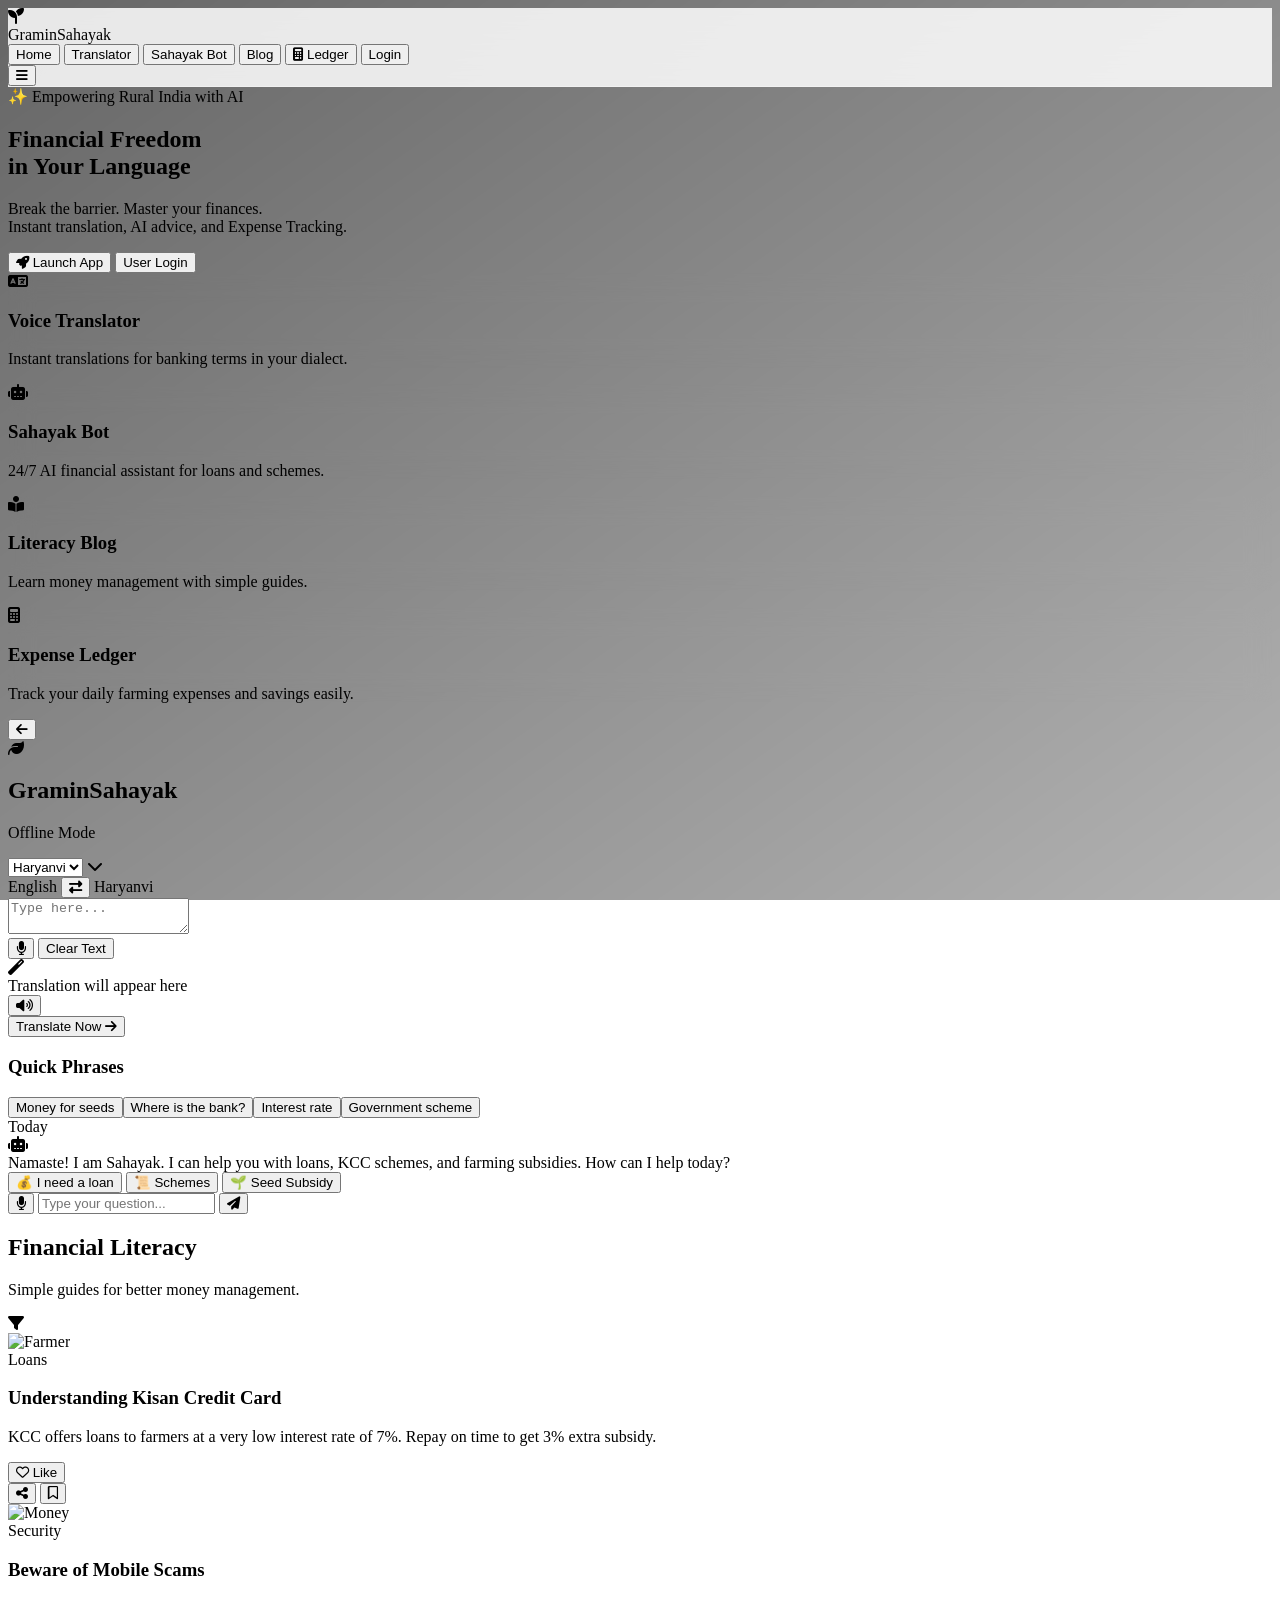
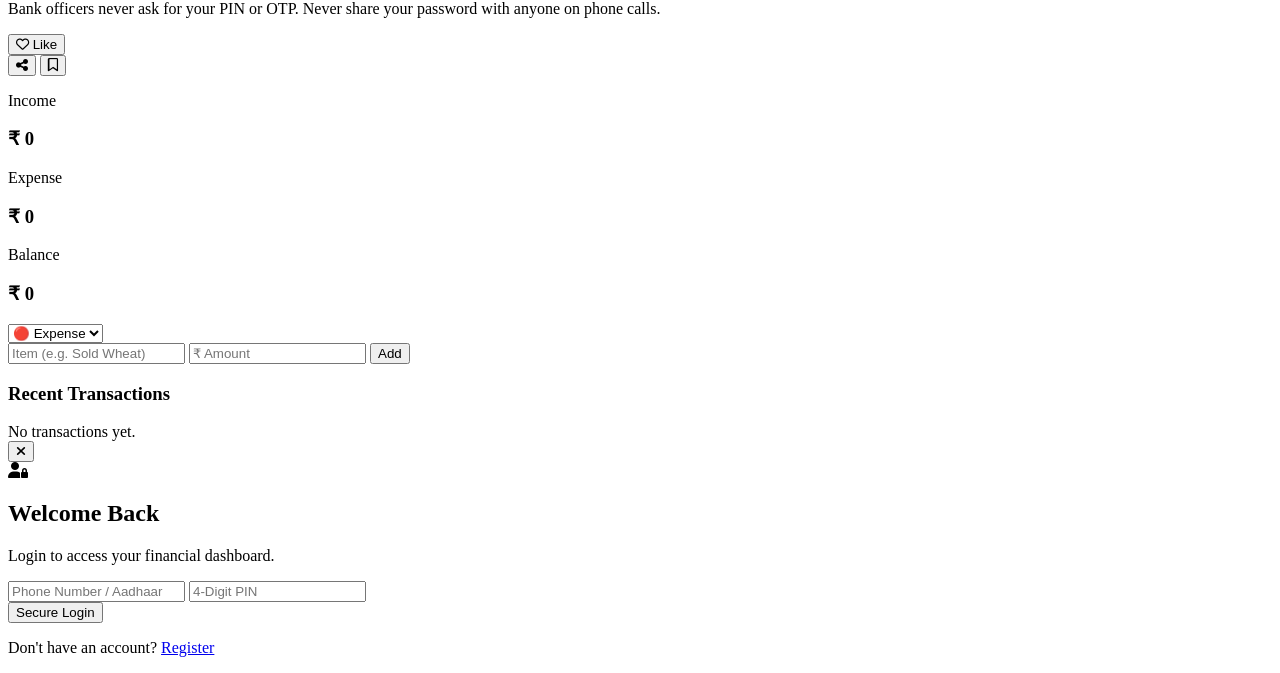
==== MERN_Implimentation/arthasarthi/public/index.html @ bd1e98ee "Started MERN Implementation" ====
<!DOCTYPE html>
<html lang="en">
<head>
    <meta charset="UTF-8">
    <meta name="viewport" content="width=device-width, initial-scale=1.0">
    <title>GraminSahayak - Financial Literacy for Rural India</title>
    <!-- Google Fonts -->
    <link rel="preconnect" href="https://fonts.googleapis.com">
    <link rel="preconnect" href="https://fonts.gstatic.com" crossorigin>
    <link href="https://fonts.googleapis.com/css2?family=Outfit:wght@300;400;600;700&display=swap" rel="stylesheet">
    <!-- FontAwesome for Icons -->
    <link href="https://cdnjs.cloudflare.com/ajax/libs/font-awesome/6.4.0/css/all.min.css" rel="stylesheet">
    <!-- Tailwind CSS -->
    <script src="https://cdn.tailwindcss.com"></script>
    <script>
        tailwind.config = {
            theme: {
                extend: {
                    fontFamily: {
                        sans: ['Outfit', 'sans-serif'],
                    },
                    colors: {
                        primary: '#ea580c', // Orange-600
                        secondary: '#16a34a', // Green-600
                    }
                }
            }
        }
    </script>
    <link rel="stylesheet" href="style.css">
    <style>
        --- CUSTOM STYLES ---
        :root {
            --glass-bg: rgba(255, 255, 255, 0.7);
            --glass-border: rgba(255, 255, 255, 0.5);
            --glass-shadow: 0 8px 32px 0 rgba(31, 38, 135, 0.15);
        }

        body {
            overflow-x: hidden;
        }

        /* Rich Background */
        .bg-container {
            position: fixed;
            top: 0;
            left: 0;
            width: 100%;
            height: 100%;
            background: 
                linear-gradient(to bottom right, rgba(0, 0, 0, 0.6), rgba(0, 0, 0, 0.3)),
                url('https://images.unsplash.com/photo-1623153549247-494b299a9a38?q=80&w=2070&auto=format&fit=crop'); 
            background-size: cover;
            background-position: center;
            background-attachment: fixed;
            z-index: -1;
        }

        /* Glassmorphism Utilities */
        .glass-panel {
            background: var(--glass-bg);
            backdrop-filter: blur(12px);
            -webkit-backdrop-filter: blur(12px);
            border: 1px solid var(--glass-border);
            box-shadow: var(--glass-shadow);
        }

        .glass-nav {
            background: rgba(255, 255, 255, 0.85);
            backdrop-filter: blur(20px);
            border-bottom: 1px solid rgba(255, 255, 255, 0.3);
        }

        /* Animations */
        @keyframes float {
            0% { transform: translateY(0px); }
            50% { transform: translateY(-10px); }
            100% { transform: translateY(0px); }
        }
        .animate-float {
            animation: float 4s ease-in-out infinite;
        }

        @keyframes fadeInScale {
            from { opacity: 0; transform: scale(0.95); }
            to { opacity: 1; transform: scale(1); }
        }
        .animate-enter {
            animation: fadeInScale 0.4s cubic-bezier(0.16, 1, 0.3, 1);
        }

        /* Custom Scrollbar */
        ::-webkit-scrollbar {
            width: 6px;
            height: 6px;
        }
        ::-webkit-scrollbar-track {
            background: transparent; 
        }
        ::-webkit-scrollbar-thumb {
            background: #cbd5e1; 
            border-radius: 10px;
        }
        ::-webkit-scrollbar-thumb:hover {
            background: #94a3b8; 
        }
        .no-scrollbar::-webkit-scrollbar { display: none; }
        .no-scrollbar { -ms-overflow-style: none; scrollbar-width: none; }

        /* Mic Pulse */
        .mic-active {
            animation: pulse-red 1.5s infinite;
            background-color: #fee2e2 !important;
            color: #ef4444 !important;
            border-color: #fca5a5 !important;
        }
        @keyframes pulse-red {
            0% { box-shadow: 0 0 0 0 rgba(239, 68, 68, 0.7); }
            70% { box-shadow: 0 0 0 10px rgba(239, 68, 68, 0); }
            100% { box-shadow: 0 0 0 0 rgba(239, 68, 68, 0); }
        }
    </style>
</head>
<body class="text-slate-800 antialiased selection:bg-orange-200 selection:text-orange-900">

    <!-- Background Image -->
    <div class="bg-container"></div>

    <!-- Navigation -->
    <nav class="glass-nav fixed w-full z-50 transition-all duration-300">
        <div class="max-w-7xl mx-auto px-4 sm:px-6 lg:px-8">
            <div class="flex justify-between items-center h-20">
                <div class="flex-shrink-0 flex items-center gap-3 cursor-pointer group" onclick="showLanding()">
                    <div class="bg-orange-100 p-2 rounded-lg group-hover:bg-orange-200 transition">
                        <i class="fas fa-seedling text-2xl text-primary"></i>
                    </div>
                    <span class="font-bold text-2xl tracking-tight text-slate-800">Gramin<span class="text-primary">Sahayak</span></span>
                </div>
                
                <div class="hidden md:flex items-center space-x-6">
                    <button onclick="showLanding()" class="text-slate-600 hover:text-primary font-medium transition">Home</button>
                    <button onclick="launchApp('translator')" class="text-slate-600 hover:text-primary font-medium transition">Translator</button>
                    <button onclick="launchApp('chatbot')" class="text-slate-600 hover:text-primary font-medium transition">Sahayak Bot</button>
                    <button onclick="launchApp('blog')" class="text-slate-600 hover:text-primary font-medium transition">Blog</button>
                    <button onclick="launchApp('ledger')" class="text-slate-600 hover:text-primary font-medium transition flex items-center gap-1"><i class="fas fa-calculator text-xs"></i> Ledger</button>
                    <button onclick="toggleModal('loginModal')" class="bg-gradient-to-r from-orange-500 to-red-500 text-white px-6 py-2.5 rounded-full font-semibold shadow-lg hover:shadow-orange-500/30 hover:-translate-y-0.5 transition-all duration-300">
                        Login
                    </button>
                </div>

                <!-- Mobile Menu Button -->
                <div class="md:hidden">
                    <button class="text-slate-600 hover:text-primary text-2xl"><i class="fas fa-bars"></i></button>
                </div>
            </div>
        </div>
    </nav>

    <!-- === LANDING PAGE SECTION === -->
    <section id="landing-page" class="min-h-screen flex flex-col justify-center items-center text-center pt-24 px-4 pb-12">
        <div class="max-w-6xl mx-auto animate-enter">
            <div class="inline-block bg-white/20 backdrop-blur-md border border-white/30 rounded-full px-4 py-1.5 text-white text-sm font-medium mb-6">
                ✨ Empowering Rural India with AI
            </div>
            <h1 class="text-5xl md:text-7xl font-bold text-white mb-6 leading-tight drop-shadow-lg">
                Financial Freedom <br> in <span class="text-transparent bg-clip-text bg-gradient-to-r from-orange-300 to-yellow-300">Your Language</span>
            </h1>
            <p class="text-lg md:text-2xl text-slate-100 mb-10 max-w-2xl mx-auto font-light leading-relaxed drop-shadow-md">
                Break the barrier. Master your finances. <br>
                Instant translation, AI advice, and Expense Tracking.
            </p>
            
            <div class="flex flex-wrap justify-center gap-5 mb-20">
                <button onclick="launchApp('translator')" class="bg-white text-primary px-8 py-4 rounded-xl font-bold text-lg shadow-xl hover:shadow-2xl hover:bg-slate-50 transform hover:-translate-y-1 transition-all duration-300 flex items-center gap-3">
                    <i class="fas fa-rocket"></i> Launch App
                </button>
                <button onclick="toggleModal('loginModal')" class="bg-white/10 backdrop-blur-md border border-white/40 text-white px-8 py-4 rounded-xl font-bold text-lg shadow-lg hover:bg-white/20 transform hover:-translate-y-1 transition-all duration-300">
                    User Login
                </button>
            </div>

            <!-- Feature Cards -->
            <div class="grid md:grid-cols-2 lg:grid-cols-4 gap-6 text-left">
                <!-- Card 1 -->
                <div class="glass-panel p-6 rounded-3xl hover:bg-white/90 transition duration-300 cursor-pointer group" onclick="launchApp('translator')">
                    <div class="w-12 h-12 bg-green-100 rounded-2xl flex items-center justify-center mb-4 group-hover:scale-110 transition duration-300">
                        <i class="fas fa-language text-xl text-green-600"></i>
                    </div>
                    <h3 class="text-lg font-bold text-slate-800 mb-2">Voice Translator</h3>
                    <p class="text-slate-600 text-sm">Instant translations for banking terms in your dialect.</p>
                </div>

                <!-- Card 2 -->
                <div class="glass-panel p-6 rounded-3xl hover:bg-white/90 transition duration-300 cursor-pointer group" onclick="launchApp('chatbot')">
                    <div class="w-12 h-12 bg-blue-100 rounded-2xl flex items-center justify-center mb-4 group-hover:scale-110 transition duration-300">
                        <i class="fas fa-robot text-xl text-blue-600"></i>
                    </div>
                    <h3 class="text-lg font-bold text-slate-800 mb-2">Sahayak Bot</h3>
                    <p class="text-slate-600 text-sm">24/7 AI financial assistant for loans and schemes.</p>
                </div>

                <!-- Card 3 -->
                <div class="glass-panel p-6 rounded-3xl hover:bg-white/90 transition duration-300 cursor-pointer group" onclick="launchApp('blog')">
                    <div class="w-12 h-12 bg-purple-100 rounded-2xl flex items-center justify-center mb-4 group-hover:scale-110 transition duration-300">
                        <i class="fas fa-book-reader text-xl text-purple-600"></i>
                    </div>
                    <h3 class="text-lg font-bold text-slate-800 mb-2">Literacy Blog</h3>
                    <p class="text-slate-600 text-sm">Learn money management with simple guides.</p>
                </div>

                <!-- Card 4 (Ledger) -->
                <div class="glass-panel p-6 rounded-3xl hover:bg-white/90 transition duration-300 cursor-pointer group" onclick="launchApp('ledger')">
                    <div class="w-12 h-12 bg-orange-100 rounded-2xl flex items-center justify-center mb-4 group-hover:scale-110 transition duration-300">
                        <i class="fas fa-calculator text-xl text-orange-600"></i>
                    </div>
                    <h3 class="text-lg font-bold text-slate-800 mb-2">Expense Ledger</h3>
                    <p class="text-slate-600 text-sm">Track your daily farming expenses and savings easily.</p>
                </div>
            </div>
        </div>
    </section>

    <!-- === APP INTERFACE SECTION (Hidden by default) === -->
    <section id="app-interface" class="hidden min-h-screen pt-28 pb-10 px-4 md:px-6">
        <div class="max-w-5xl mx-auto bg-white/95 backdrop-blur-xl rounded-[2.5rem] shadow-2xl overflow-hidden min-h-[650px] flex flex-col border border-white/50 animate-enter ring-1 ring-black/5">
            
            <!-- App Header -->
            <div id="app-header" class="bg-gradient-to-r from-orange-600 to-red-600 p-5 md:p-6 text-white flex flex-col md:flex-row justify-between items-center gap-4 transition-colors duration-500">
                
                <div class="flex items-center gap-4 w-full md:w-auto">
                    <!-- Back Button -->
                    <button onclick="showLanding()" class="bg-white/20 hover:bg-white/30 p-2.5 rounded-xl transition backdrop-blur-sm group" title="Back to Home">
                        <i class="fas fa-arrow-left group-hover:-translate-x-1 transition-transform"></i>
                    </button>

                    <div class="flex items-center gap-4">
                        <div class="bg-white/20 p-2.5 rounded-xl backdrop-blur-sm shadow-inner"><i class="fas fa-leaf text-xl text-yellow-300"></i></div>
                        <div>
                            <h2 class="text-2xl font-bold tracking-tight">GraminSahayak</h2>
                            <div class="flex items-center gap-2">
                                <span class="w-2 h-2 bg-green-400 rounded-full animate-pulse"></span>
                                <p class="text-xs font-medium text-orange-100" id="ai-status">Checking Connection...</p>
                            </div>
                        </div>
                    </div>
                </div>
                
                <div class="flex gap-3 items-center bg-black/10 p-1.5 rounded-2xl backdrop-blur-sm">
                    <!-- Language Selector -->
                    <div class="relative">
                        <select id="language-select" onchange="changeLanguage()" class="appearance-none bg-transparent hover:bg-white/10 text-white rounded-xl py-2 pl-4 pr-10 font-semibold cursor-pointer focus:outline-none w-40 text-sm">
                            <option value="haryanvi" class="text-slate-900">Haryanvi</option>
                            <option value="bhojpuri" class="text-slate-900">Bhojpuri</option>
                            <option value="tamil" class="text-slate-900">Tamil</option>
                        </select>
                        <i class="fas fa-chevron-down absolute right-3 top-2.5 text-xs pointer-events-none opacity-70"></i>
                    </div>
                </div>
            </div>

            <!-- TRANSLATOR VIEW -->
            <div id="view-translator" class="flex-1 flex flex-col hidden">
                <div class="flex-1 grid md:grid-cols-2">
                    <!-- Input Area -->
                    <div class="p-6 md:p-8 flex flex-col border-b md:border-b-0 md:border-r border-slate-100">
                        <div class="flex justify-between mb-4">
                            <span id="label-source" class="text-xs font-bold uppercase tracking-wider text-slate-400 bg-slate-100 px-3 py-1 rounded-full">English</span>
                            <button onclick="toggleDirection()" class="text-slate-400 hover:text-primary transition p-1"><i class="fas fa-exchange-alt"></i></button>
                            <span id="label-target" class="text-xs font-bold uppercase tracking-wider text-primary bg-orange-50 px-3 py-1 rounded-full">Haryanvi</span>
                        </div>
                        <textarea id="input-text" class="w-full flex-1 resize-none text-2xl font-light border-none focus:ring-0 outline-none placeholder-slate-300 bg-transparent leading-relaxed" placeholder="Type here..."></textarea>
                        <div class="flex justify-between items-center mt-6">
                            <button id="mic-translator" onclick="startVoiceTranslation()" class="w-12 h-12 flex items-center justify-center bg-slate-50 text-slate-500 rounded-full hover:bg-primary hover:text-white transition-all duration-300 shadow-sm hover:shadow-lg hover:scale-105 border border-slate-100"><i class="fas fa-microphone text-lg"></i></button>
                            <button onclick="document.getElementById('input-text').value=''" class="text-xs font-semibold text-slate-400 hover:text-red-500 uppercase tracking-wide">Clear Text</button>
                        </div>
                    </div>
                    <!-- Output Area -->
                    <div class="p-6 md:p-8 bg-slate-50/50 flex flex-col relative">
                        <div class="absolute top-0 left-0 w-full h-1 bg-gradient-to-r from-transparent via-slate-200 to-transparent opacity-50"></div>
                        <div id="output-text" class="flex-1 text-2xl font-medium text-slate-800 leading-relaxed overflow-y-auto flex items-center justify-center text-center">
                            <div class="text-slate-300 flex flex-col items-center">
                                <div class="bg-white p-4 rounded-full shadow-sm mb-3">
                                    <i class="fas fa-magic text-2xl text-slate-200"></i>
                                </div>
                                <span class="text-sm font-medium">Translation will appear here</span>
                            </div>
                        </div>
                        <div class="flex justify-end mt-6">
                            <button onclick="speakOutput()" class="w-12 h-12 flex items-center justify-center bg-white text-slate-600 rounded-full hover:text-primary hover:border-primary transition-all duration-300 shadow-md border border-slate-100 hover:-translate-y-1"><i class="fas fa-volume-up text-lg"></i></button>
                        </div>
                    </div>
                </div>
                <div class="p-6 bg-white border-t border-slate-100 flex flex-col items-center gap-6 shadow-[0_-10px_40px_rgba(0,0,0,0.02)] z-10">
                    <button onclick="handleTranslate()" class="bg-gradient-to-r from-orange-600 to-orange-500 hover:from-orange-700 hover:to-orange-600 text-white font-bold py-4 px-12 rounded-2xl shadow-lg shadow-orange-500/30 transform active:scale-95 transition-all duration-300 flex items-center gap-3 text-lg">
                        <span>Translate Now</span> <i class="fas fa-arrow-right"></i>
                    </button>
                    <div class="w-full">
                        <h3 class="text-xs font-bold text-slate-400 uppercase tracking-wider mb-3 ml-1">Quick Phrases</h3>
                        <div class="flex flex-wrap gap-3" id="quick-phrases"></div>
                    </div>
                </div>
            </div>

            <!-- CHATBOT VIEW -->
            <div id="view-chatbot" class="flex-1 flex flex-col hidden bg-slate-50">
                <div id="chat-history" class="flex-1 overflow-y-auto p-6 space-y-6">
                    <div class="flex justify-center mb-4"><span class="text-xs font-medium text-slate-400 bg-slate-100 px-3 py-1 rounded-full">Today</span></div>
                    <div class="flex justify-start">
                        <div class="flex items-end gap-2 max-w-[85%]">
                            <div class="w-8 h-8 rounded-full bg-gradient-to-br from-blue-500 to-indigo-600 flex-shrink-0 flex items-center justify-center text-white text-xs shadow-md"><i class="fas fa-robot"></i></div>
                            <div class="bg-white text-slate-700 px-5 py-3.5 rounded-2xl rounded-bl-none shadow-sm border border-slate-100 text-sm leading-relaxed">
                                Namaste! I am Sahayak. I can help you with loans, KCC schemes, and farming subsidies. How can I help today?
                            </div>
                        </div>
                    </div>
                </div>
                <div class="p-4 bg-white border-t border-slate-100">
                    <div class="flex gap-3 mb-3 overflow-x-auto no-scrollbar pb-1">
                        <button onclick="setChat('I need a loan')" class="whitespace-nowrap px-4 py-1.5 bg-slate-50 hover:bg-orange-50 hover:text-orange-600 hover:border-orange-100 border border-slate-200 rounded-full text-xs font-medium text-slate-600 transition">💰 I need a loan</button>
                        <button onclick="setChat('Government schemes')" class="whitespace-nowrap px-4 py-1.5 bg-slate-50 hover:bg-orange-50 hover:text-orange-600 hover:border-orange-100 border border-slate-200 rounded-full text-xs font-medium text-slate-600 transition">📜 Schemes</button>
                        <button onclick="setChat('Subsidy for seeds')" class="whitespace-nowrap px-4 py-1.5 bg-slate-50 hover:bg-orange-50 hover:text-orange-600 hover:border-orange-100 border border-slate-200 rounded-full text-xs font-medium text-slate-600 transition">🌱 Seed Subsidy</button>
                    </div>
                    <div class="flex gap-2 items-center bg-slate-50 p-2 rounded-[1.5rem] border border-slate-200 focus-within:ring-2 focus-within:ring-orange-100 focus-within:border-orange-300 transition-all">
                        <button id="mic-chatbot" onclick="startVoiceChat()" class="w-10 h-10 bg-white text-slate-500 rounded-full hover:text-primary transition shadow-sm flex items-center justify-center"><i class="fas fa-microphone"></i></button>
                        <input type="text" id="chat-input" placeholder="Type your question..." class="flex-1 bg-transparent border-none focus:ring-0 text-slate-700 placeholder-slate-400 px-2" onkeydown="if(event.key === 'Enter') handleChat()">
                        <button onclick="handleChat()" class="w-10 h-10 bg-primary text-white rounded-full hover:bg-orange-700 transition shadow-md flex items-center justify-center"><i class="fas fa-paper-plane text-sm"></i></button>
                    </div>
                </div>
            </div>

            <!-- BLOG VIEW -->
            <div id="view-blog" class="flex-1 overflow-y-auto p-6 md:p-8 bg-slate-50 hidden">
                <div class="flex justify-between items-end mb-8">
                    <div>
                        <h2 class="text-2xl font-bold text-slate-800">Financial Literacy</h2>
                        <p class="text-slate-500 text-sm mt-1">Simple guides for better money management.</p>
                    </div>
                    <div class="bg-white p-2 rounded-lg shadow-sm border border-slate-100"><i class="fas fa-filter text-slate-400"></i></div>
                </div>
                <div class="grid md:grid-cols-2 gap-6">
                    <!-- Blog Posts -->
                    <div class="bg-white rounded-2xl shadow-sm border border-slate-100 overflow-hidden hover:shadow-lg transition-all duration-300 group">
                        <div class="h-40 bg-orange-100 overflow-hidden relative">
                            <img src="https://images.unsplash.com/photo-1595245842247-5c5cb634351b?q=80&w=600&auto=format&fit=crop" class="w-full h-full object-cover group-hover:scale-105 transition duration-500" alt="Farmer">
                            <div class="absolute top-4 left-4 bg-white/90 backdrop-blur-sm px-3 py-1 rounded-full text-xs font-bold text-orange-600 shadow-sm">Loans</div>
                        </div>
                        <div class="p-5">
                            <h3 class="font-bold text-lg text-slate-800 mb-2 leading-tight group-hover:text-primary transition">Understanding Kisan Credit Card</h3>
                            <p class="text-slate-500 text-sm leading-relaxed mb-4 line-clamp-2">KCC offers loans to farmers at a very low interest rate of 7%. Repay on time to get 3% extra subsidy.</p>
                            <div class="flex items-center justify-between border-t border-slate-50 pt-4">
                                <button onclick="toggleLike(this)" class="flex items-center gap-1.5 text-slate-400 hover:text-red-500 text-sm transition font-medium"><i class="far fa-heart"></i> <span>Like</span></button>
                                <div class="flex items-center gap-2 text-sm">
                                    <button class="text-slate-400 hover:text-primary"><i class="fas fa-share-alt"></i></button>
                                    <button class="text-slate-400 hover:text-primary"><i class="far fa-bookmark"></i></button>
                                </div>
                            </div>
                        </div>
                    </div>
                    <div class="bg-white rounded-2xl shadow-sm border border-slate-100 overflow-hidden hover:shadow-lg transition-all duration-300 group">
                        <div class="h-40 bg-blue-100 overflow-hidden relative">
                            <img src="https://images.unsplash.com/photo-1563013544-824ae1b704d3?q=80&w=600&auto=format&fit=crop" class="w-full h-full object-cover group-hover:scale-105 transition duration-500" alt="Money">
                            <div class="absolute top-4 left-4 bg-white/90 backdrop-blur-sm px-3 py-1 rounded-full text-xs font-bold text-blue-600 shadow-sm">Security</div>
                        </div>
                        <div class="p-5">
                            <h3 class="font-bold text-lg text-slate-800 mb-2 leading-tight group-hover:text-primary transition">Beware of Mobile Scams</h3>
                            <p class="text-slate-500 text-sm leading-relaxed mb-4 line-clamp-2">Bank officers never ask for your PIN or OTP. Never share your password with anyone on phone calls.</p>
                            <div class="flex items-center justify-between border-t border-slate-50 pt-4">
                                <button onclick="toggleLike(this)" class="flex items-center gap-1.5 text-slate-400 hover:text-red-500 text-sm transition font-medium"><i class="far fa-heart"></i> <span>Like</span></button>
                                <div class="flex items-center gap-2 text-sm">
                                    <button class="text-slate-400 hover:text-primary"><i class="fas fa-share-alt"></i></button>
                                    <button class="text-slate-400 hover:text-primary"><i class="far fa-bookmark"></i></button>
                                </div>
                            </div>
                        </div>
                    </div>
                </div>
            </div>

            <!-- LEDGER VIEW (New with Income) -->
            <div id="view-ledger" class="flex-1 flex flex-col hidden bg-slate-50">
                <!-- Ledger Header/Stats -->
                <div class="p-6 md:p-8 bg-white border-b border-slate-100">
                    <div class="grid grid-cols-3 gap-4 mb-6">
                        <div class="bg-green-50 p-4 rounded-2xl border border-green-100">
                            <p class="text-xs text-green-600 font-bold uppercase tracking-wider mb-1">Income</p>
                            <h3 class="text-xl font-bold text-slate-800">₹ <span id="ledger-income">0</span></h3>
                        </div>
                        <div class="bg-red-50 p-4 rounded-2xl border border-red-100">
                            <p class="text-xs text-red-500 font-bold uppercase tracking-wider mb-1">Expense</p>
                            <h3 class="text-xl font-bold text-slate-800">₹ <span id="ledger-expense">0</span></h3>
                        </div>
                        <div class="bg-blue-50 p-4 rounded-2xl border border-blue-100">
                            <p class="text-xs text-blue-600 font-bold uppercase tracking-wider mb-1">Balance</p>
                            <h3 class="text-xl font-bold text-slate-800">₹ <span id="ledger-balance">0</span></h3>
                        </div>
                    </div>

                    <!-- Add Form -->
                    <div class="flex gap-3 items-center bg-slate-50 p-2 rounded-2xl border border-slate-200">
                        <select id="transaction-type" class="bg-transparent text-sm font-bold text-slate-600 focus:outline-none cursor-pointer pl-2">
                            <option value="expense">🔴 Expense</option>
                            <option value="income">🟢 Income</option>
                        </select>
                        <div class="h-6 w-px bg-slate-300"></div>
                        <input type="text" id="trans-item" placeholder="Item (e.g. Sold Wheat)" class="flex-[2] bg-transparent border-none focus:ring-0 text-slate-700 placeholder-slate-400 px-2">
                        <input type="number" id="trans-amount" placeholder="₹ Amount" class="flex-1 bg-transparent border-l border-slate-200 focus:ring-0 text-slate-700 placeholder-slate-400 px-4">
                        <button onclick="addTransaction()" class="bg-primary hover:bg-orange-700 text-white px-6 py-2.5 rounded-xl font-bold transition shadow-md">Add</button>
                    </div>
                </div>

                <!-- Ledger List -->
                <div class="flex-1 overflow-y-auto p-6 md:p-8">
                    <h3 class="text-xs font-bold text-slate-400 uppercase tracking-wider mb-4">Recent Transactions</h3>
                    <div id="ledger-list" class="space-y-3">
                        <!-- Items will be populated here -->
                        <div class="text-center text-slate-400 py-10">No transactions yet.</div>
                    </div>
                </div>
            </div>

        </div>
    </section>

    <!-- Login Modal -->
    <div class="modal fixed inset-0 flex justify-center items-center opacity-0 pointer-events-none transition-opacity duration-300" id="loginModal">
        <div class="bg-white p-8 rounded-3xl w-96 text-center transform scale-95 transition-transform duration-300 relative shadow-2xl border border-slate-100">
            <button class="absolute top-4 right-4 w-8 h-8 flex items-center justify-center rounded-full bg-slate-50 text-slate-400 hover:bg-red-50 hover:text-red-500 transition" onclick="toggleModal('loginModal')">
                <i class="fas fa-times"></i>
            </button>
            <div class="w-16 h-16 bg-orange-100 rounded-full flex items-center justify-center mx-auto mb-4 text-primary text-2xl">
                <i class="fas fa-user-lock"></i>
            </div>
            <h2 class="text-2xl font-bold mb-2 text-slate-800">Welcome Back</h2>
            <p class="text-slate-500 text-sm mb-6">Login to access your financial dashboard.</p>
            
            <div class="space-y-3">
                <input type="text" placeholder="Phone Number / Aadhaar" class="w-full p-4 border border-slate-200 rounded-xl bg-slate-50 focus:outline-none focus:ring-2 focus:ring-orange-100 focus:border-orange-400 transition text-sm font-medium">
                <input type="password" placeholder="4-Digit PIN" class="w-full p-4 border border-slate-200 rounded-xl bg-slate-50 focus:outline-none focus:ring-2 focus:ring-orange-100 focus:border-orange-400 transition text-sm font-medium">
            </div>
            
            <button onclick="toggleModal('loginModal'); launchApp('translator')" class="w-full py-4 bg-gradient-to-r from-orange-600 to-orange-500 text-white font-bold rounded-xl hover:shadow-lg hover:shadow-orange-500/30 transition-all duration-300 mt-6 text-sm tracking-wide uppercase">
                Secure Login
            </button>
            <p class="mt-6 text-xs text-slate-400">Don't have an account? <a href="#" class="text-primary font-bold hover:underline">Register</a></p>
        </div>
    </div>

    <!-- JAVASCRIPT LOGIC -->
    <script>
        // =================================================================
        //  STEP 1: PASTE YOUR GOOGLE GEMINI API KEY BELOW (INSIDE QUOTES)
        // =================================================================
        const apiKey = ""; 
        // =================================================================

        const LANGUAGE_DATA = {
            haryanvi: {
                name: "Haryanvi", color: "orange", voice: "hi-IN", prompt: "Haryanvi (Desi dialect)",
                dictionary: { "i": "manne", "my": "mhara", "money": "pisa", "loan": "karza", "bank": "bank", "interest": "byaaj", "scheme": "skeem", "farmer": "kisaan" },
                phrases: ["Money for seeds", "Where is the bank?", "Interest rate", "Government scheme"]
            },
            bhojpuri: {
                name: "Bhojpuri", color: "purple", voice: "hi-IN", prompt: "Bhojpuri language",
                dictionary: { "i": "ham", "my": "hamar", "money": "paisa", "loan": "karja", "bank": "bank", "interest": "sud", "scheme": "yojna", "farmer": "kisan" },
                phrases: ["Biya khatir paisa", "Bank kaha ba?", "Byaaj dar", "Sarkari yojna"]
            },
            tamil: {
                name: "Tamil", color: "rose", voice: "ta-IN", prompt: "Tamil language",
                dictionary: { "i": "naan", "money": "panam", "loan": "kadan", "bank": "vanki", "interest": "vatti", "scheme": "thittam", "farmer": "vivasaayi" },
                phrases: ["Vithaigalukku panam", "Vanki enge?", "Vatti vigitham", "Arasu thittam"]
            }
        };

        const OFFLINE_RESPONSES = {
            default: "Offline Mode: Contact bank manager for details.",
            keywords: { "loan": "KCC loan is best (7% interest).", "kcc": "Kisan Credit Card gives loans at low interest.", "bank": "Bank opens at 10 AM. Carry Aadhaar." }
        };

        let activeLang = 'haryanvi';
        let direction = 'eng-to-target';
        let currentText = "";
        
        const SpeechRecognition = window.SpeechRecognition || window.webkitSpeechRecognition;
        let recognition = null;
        if (SpeechRecognition) {
            recognition = new SpeechRecognition();
            recognition.continuous = false;
            recognition.interimResults = false;
        }

        // --- UI FUNCTIONS ---
        function showLanding() {
            document.getElementById('landing-page').style.display = 'flex';
            document.getElementById('app-interface').classList.add('hidden');
            window.scrollTo(0, 0);
            updateStatus();
        }

        function launchApp(mode) {
            document.getElementById('landing-page').style.display = 'none';
            document.getElementById('app-interface').classList.remove('hidden');
            switchTab(mode);
            updateUI();
            updateStatus();
            if(mode === 'ledger') renderLedger();
        }

        function toggleModal(modalId) {
            const modal = document.getElementById(modalId);
            if (modal.classList.contains('opacity-0')) {
                modal.classList.remove('opacity-0', 'pointer-events-none');
                modal.querySelector('div').classList.remove('scale-95');
                modal.querySelector('div').classList.add('scale-100');
            } else {
                modal.classList.add('opacity-0', 'pointer-events-none');
                modal.querySelector('div').classList.remove('scale-100');
                modal.querySelector('div').classList.add('scale-95');
            }
        }

        function updateStatus() {
            const statusEl = document.getElementById('ai-status');
            const dot = statusEl.previousElementSibling;
            if(apiKey && apiKey.length > 5) {
                statusEl.innerText = "Online (AI Active)";
                statusEl.classList.remove('text-red-200');
                dot.classList.remove('bg-red-400');
                dot.classList.add('bg-green-400');
            } else {
                statusEl.innerText = "Offline Mode";
                statusEl.classList.add('text-red-200');
                dot.classList.remove('bg-green-400');
                dot.classList.add('bg-red-400');
            }
        }

        function switchTab(mode) {
            const tabs = ['translator', 'chatbot', 'blog', 'ledger'];
            tabs.forEach(t => {
                const view = document.getElementById(`view-${t}`);
                if (t === mode) view.classList.remove('hidden');
                else view.classList.add('hidden');
            });
        }

        function changeLanguage() {
            activeLang = document.getElementById('language-select').value;
            updateUI();
        }

        function updateUI() {
            const data = LANGUAGE_DATA[activeLang];
            document.getElementById('label-target').innerText = data.name;
            
            const phraseContainer = document.getElementById('quick-phrases');
            phraseContainer.innerHTML = '';
            data.phrases.forEach(p => {
                const btn = document.createElement('button');
                btn.className = "px-4 py-2 bg-slate-50 hover:bg-orange-50 border border-slate-100 hover:border-orange-200 rounded-xl text-sm font-medium text-slate-600 transition shadow-sm";
                btn.innerText = p;
                btn.onclick = () => { document.getElementById('input-text').value = p; };
                phraseContainer.appendChild(btn);
            });
        }

        function toggleDirection() {
            direction = direction === 'eng-to-target' ? 'target-to-eng' : 'eng-to-target';
            const s = document.getElementById('label-source');
            const t = document.getElementById('label-target');
            const tempText = s.innerText;
            const tempClass = s.className;
            
            s.innerText = t.innerText;
            s.className = t.className;
            t.innerText = tempText;
            t.className = tempClass;
            
            document.getElementById('input-text').value = '';
            document.getElementById('output-text').innerHTML = `
            <div class="text-slate-300 flex flex-col items-center">
                <div class="bg-white p-4 rounded-full shadow-sm mb-3">
                    <i class="fas fa-magic text-2xl text-slate-200"></i>
                </div>
                <span class="text-sm font-medium">Translation will appear here</span>
            </div>`;
        }

        function toggleLike(btn) {
            const icon = btn.querySelector('i');
            if (icon.classList.contains('far')) {
                icon.classList.remove('far');
                icon.classList.add('fas', 'text-red-500');
                btn.classList.add('text-red-500');
            } else {
                icon.classList.remove('fas', 'text-red-500');
                icon.classList.add('far');
                btn.classList.remove('text-red-500');
            }
        }

        // --- LEDGER LOGIC ---
        function getLedgerData() {
            return JSON.parse(localStorage.getItem('gramin_ledger_data')) || [];
        }

        function saveLedgerData(data) {
            localStorage.setItem('gramin_ledger_data', JSON.stringify(data));
            renderLedger();
        }

        function addTransaction() {
            const type = document.getElementById('transaction-type').value;
            const itemInput = document.getElementById('trans-item');
            const amountInput = document.getElementById('trans-amount');
            const item = itemInput.value.trim();
            const amount = parseFloat(amountInput.value);

            if (item && amount) {
                const data = getLedgerData();
                data.unshift({
                    id: Date.now(),
                    type: type, // 'income' or 'expense'
                    item: item,
                    amount: amount,
                    date: new Date().toLocaleDateString()
                });
                saveLedgerData(data);
                itemInput.value = '';
                amountInput.value = '';
            }
        }

        function deleteExpense(id) {
            const data = getLedgerData();
            const newData = data.filter(entry => entry.id !== id);
            saveLedgerData(newData);
        }

        function renderLedger() {
            const data = getLedgerData();
            const listEl = document.getElementById('ledger-list');
            const incEl = document.getElementById('ledger-income');
            const expEl = document.getElementById('ledger-expense');
            const balEl = document.getElementById('ledger-balance');
            
            let totalIncome = 0;
            let totalExpense = 0;
            listEl.innerHTML = '';

            if (data.length === 0) {
                listEl.innerHTML = '<div class="text-center text-slate-400 py-10 flex flex-col items-center"><div class="bg-slate-50 p-4 rounded-full mb-3"><i class="fas fa-clipboard-list text-2xl text-slate-300"></i></div><span>No transactions yet.</span></div>';
            } else {
                data.forEach(entry => {
                    if(entry.type === 'income') totalIncome += entry.amount;
                    else totalExpense += entry.amount;

                    const isIncome = entry.type === 'income';
                    const el = document.createElement('div');
                    el.className = 'bg-white p-4 rounded-xl border border-slate-100 flex justify-between items-center shadow-sm hover:shadow-md transition';
                    el.innerHTML = `
                        <div class="flex items-center gap-3">
                            <div class="w-10 h-10 rounded-full flex items-center justify-center ${isIncome ? 'bg-green-100 text-green-600' : 'bg-red-100 text-red-500'}">
                                <i class="fas ${isIncome ? 'fa-arrow-down' : 'fa-arrow-up'}"></i>
                            </div>
                            <div>
                                <h4 class="font-bold text-slate-700">${entry.item}</h4>
                                <p class="text-xs text-slate-400 capitalize">${entry.date} • ${entry.type}</p>
                            </div>
                        </div>
                        <div class="flex items-center gap-4">
                            <span class="font-bold ${isIncome ? 'text-green-600' : 'text-red-500'}">${isIncome ? '+' : '-'} ₹${entry.amount}</span>
                            <button onclick="deleteExpense(${entry.id})" class="text-slate-300 hover:text-red-500 transition"><i class="fas fa-trash-alt"></i></button>
                        </div>
                    `;
                    listEl.appendChild(el);
                });
            }
            
            incEl.innerText = totalIncome;
            expEl.innerText = totalExpense;
            balEl.innerText = totalIncome - totalExpense;
        }

        // --- VOICE & LOGIC ---
        function startVoiceTranslation() {
            if (!recognition) { alert("Voice not supported."); return; }
            const isEnglish = direction === 'eng-to-target';
            recognition.lang = isEnglish ? 'en-US' : LANGUAGE_DATA[activeLang].voice;
            const btn = document.getElementById('mic-translator');
            btn.classList.add('mic-active');
            recognition.onresult = function(event) {
                const transcript = event.results[0][0].transcript;
                document.getElementById('input-text').value = transcript;
                btn.classList.remove('mic-active');
                handleTranslate();
            };
            recognition.onend = function() { btn.classList.remove('mic-active'); };
            recognition.start();
        }

        function startVoiceChat() {
            if (!recognition) { alert("Voice not supported."); return; }
            recognition.lang = 'en-US'; 
            const btn = document.getElementById('mic-chatbot');
            btn.classList.add('mic-active');
            recognition.onresult = function(event) {
                const transcript = event.results[0][0].transcript;
                document.getElementById('chat-input').value = transcript;
                btn.classList.remove('mic-active');
                handleChat();
            };
            recognition.onend = function() { btn.classList.remove('mic-active'); };
            recognition.start();
        }

        async function handleTranslate() {
            const text = document.getElementById('input-text').value.trim();
            if(!text) return;
            const outputDiv = document.getElementById('output-text');
            outputDiv.innerHTML = '<div class="flex flex-col items-center"><i class="fas fa-spinner fa-spin text-3xl text-primary mb-2"></i><span class="text-sm text-slate-400">Translating...</span></div>';

            const source = direction === 'eng-to-target' ? 'English' : LANGUAGE_DATA[activeLang].prompt;
            const target = direction === 'eng-to-target' ? LANGUAGE_DATA[activeLang].prompt : 'English';

            try {
                if(!apiKey) throw new Error("No API Key");
                const response = await fetch(`https://generativelanguage.googleapis.com/v1beta/models/gemini-2.5-flash-preview-09-2025:generateContent?key=${apiKey}`, {
                    method: 'POST',
                    headers: { 'Content-Type': 'application/json' },
                    body: JSON.stringify({ contents: [{ parts: [{ text: `Translate "${text}" from ${source} to ${target}. Output ONLY translated text.` }] }] })
                });
                const data = await response.json();
                if(data.error) throw new Error(data.error.message);
                currentText = data.candidates[0].content.parts[0].text;
                outputDiv.innerText = currentText;
            } catch (e) {
                // Offline Logic
                let res = text;
                const dict = LANGUAGE_DATA[activeLang].dictionary;
                Object.keys(dict).forEach(k => {
                    if(text.toLowerCase().includes(k)) res = res.replace(new RegExp(k, 'gi'), dict[k]);
                });
                if(res === text) res = "Translation unavailable offline.";
                currentText = res;
                outputDiv.innerText = res + " (Offline)";
            }
        }

        function setChat(txt) { document.getElementById('chat-input').value = txt; }

        async function handleChat() {
            const input = document.getElementById('chat-input');
            const text = input.value.trim();
            if(!text) return;
            
            const history = document.getElementById('chat-history');
            
            // User Msg
            history.innerHTML += `
            <div class="flex justify-end">
                <div class="bg-primary text-white px-5 py-3.5 rounded-2xl rounded-br-none shadow-md text-sm leading-relaxed max-w-[85%]">
                    ${text}
                </div>
            </div>`;
            input.value = '';
            history.scrollTop = history.scrollHeight;

            // Bot Response
            try {
                let botText = "";
                if(!apiKey) throw new Error("No API Key");
                const systemPrompt = `You are 'Sahayak', a helpful rural financial assistant. Answer in ${LANGUAGE_DATA[activeLang].prompt}. Keep it short. User: ${text}`;
                const response = await fetch(`https://generativelanguage.googleapis.com/v1beta/models/gemini-2.5-flash-preview-09-2025:generateContent?key=${apiKey}`, {
                    method: 'POST',
                    headers: { 'Content-Type': 'application/json' },
                    body: JSON.stringify({ contents: [{ parts: [{ text: systemPrompt }] }] })
                });
                const data = await response.json();
                botText = data.candidates[0].content.parts[0].text;

                history.innerHTML += `
                <div class="flex justify-start">
                    <div class="flex items-end gap-2 max-w-[85%]">
                        <div class="w-8 h-8 rounded-full bg-gradient-to-br from-blue-500 to-indigo-600 flex-shrink-0 flex items-center justify-center text-white text-xs shadow-md"><i class="fas fa-robot"></i></div>
                        <div class="bg-white text-slate-700 px-5 py-3.5 rounded-2xl rounded-bl-none shadow-sm border border-slate-100 text-sm leading-relaxed">
                            ${botText} <br>
                            <button onclick="speakText('${botText.replace(/'/g, "\\'")}')" class="mt-2 text-xs text-primary font-bold hover:text-orange-700 flex items-center gap-1"><i class="fas fa-volume-up"></i> Listen</button>
                        </div>
                    </div>
                </div>`;
            } catch(e) {
                // Offline fallback
                let reply = OFFLINE_RESPONSES.default;
                const lowerText = text.toLowerCase();
                for (const [key, value] of Object.entries(OFFLINE_RESPONSES.keywords)) {
                    if (lowerText.includes(key)) { reply = value; break; }
                }
                history.innerHTML += `
                <div class="flex justify-start">
                    <div class="flex items-end gap-2 max-w-[85%]">
                        <div class="w-8 h-8 rounded-full bg-slate-400 flex-shrink-0 flex items-center justify-center text-white text-xs shadow-md"><i class="fas fa-wifi-slash"></i></div>
                        <div class="bg-white text-slate-700 px-5 py-3.5 rounded-2xl rounded-bl-none shadow-sm border border-slate-100 text-sm leading-relaxed">
                            ${reply} (Offline)
                        </div>
                    </div>
                </div>`;
            }
            history.scrollTop = history.scrollHeight;
        }

        function speakOutput() { if(currentText) speakText(currentText); }
        function speakText(txt) {
            const u = new SpeechSynthesisUtterance(txt);
            u.lang = direction === 'eng-to-target' ? LANGUAGE_DATA[activeLang].voice : 'en-US';
            window.speechSynthesis.speak(u);
        }

        updateUI();
        updateStatus();
    </script>
</body>
</html>
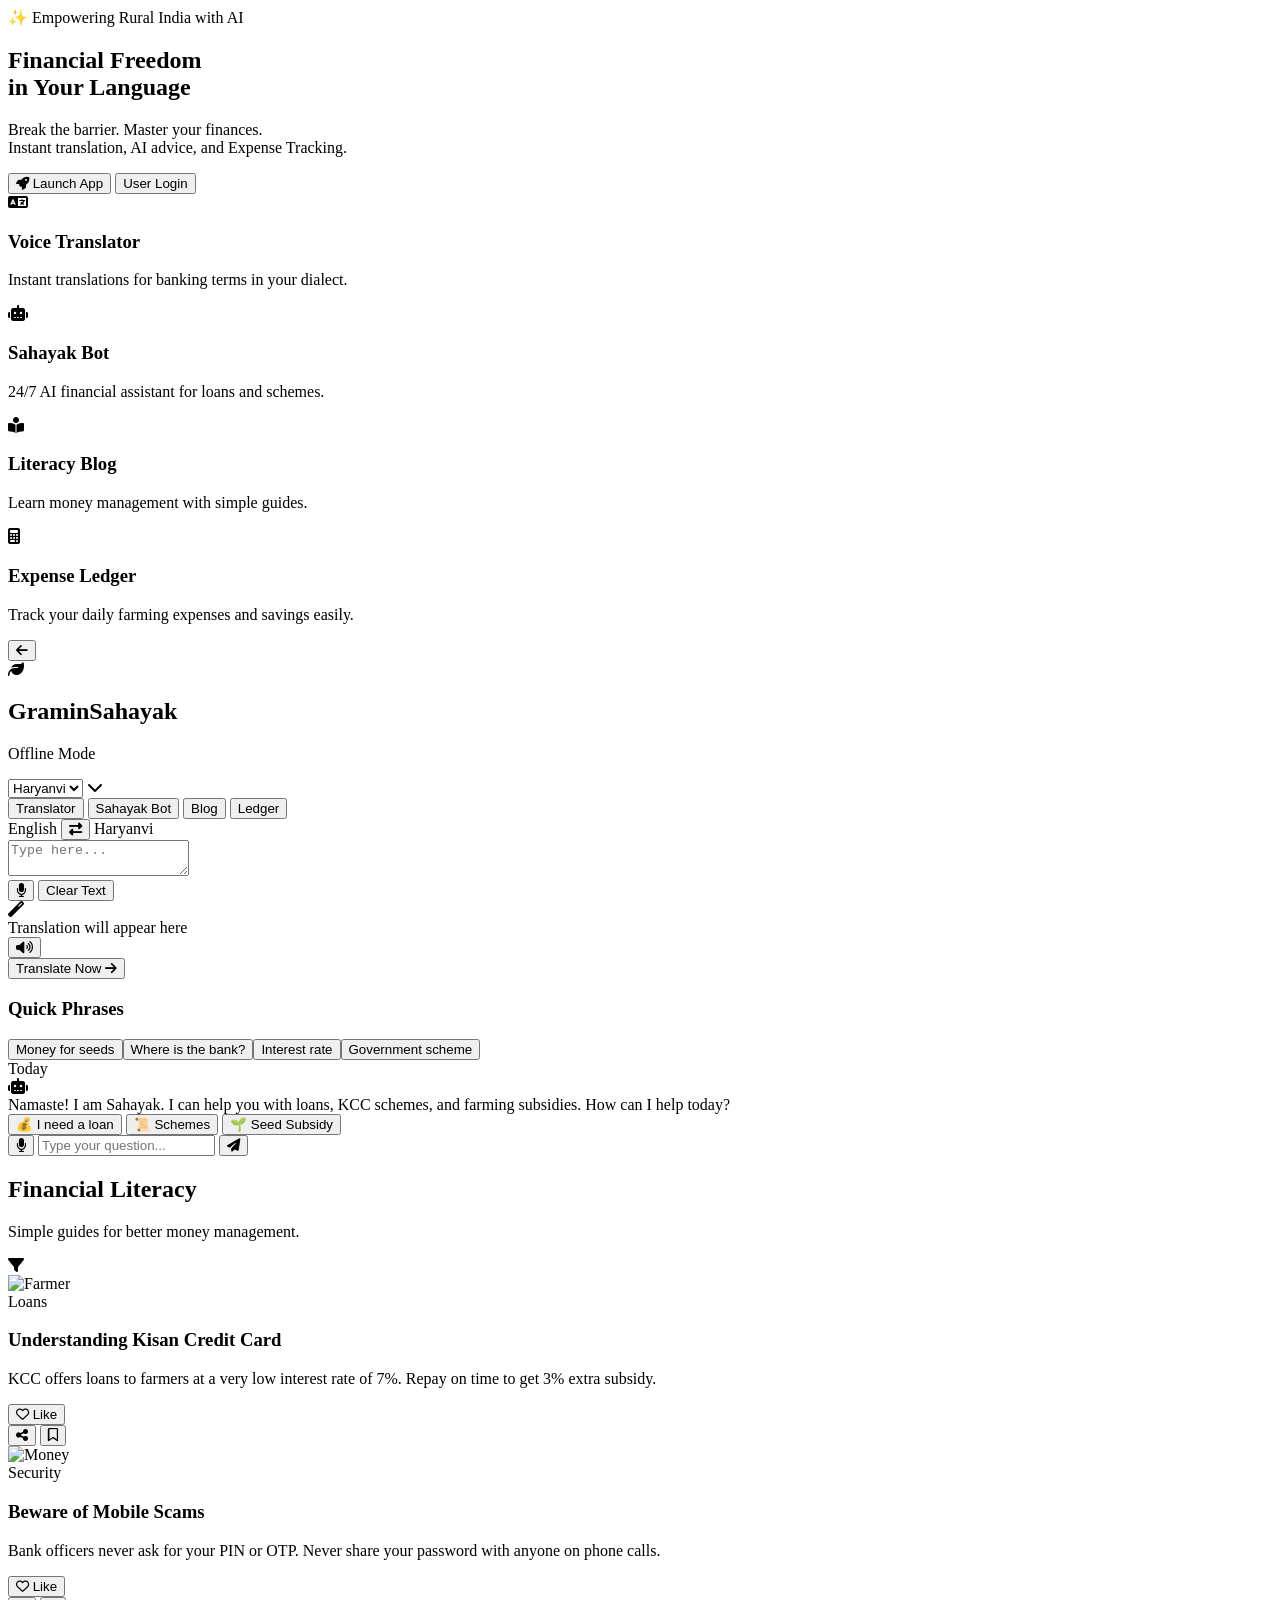
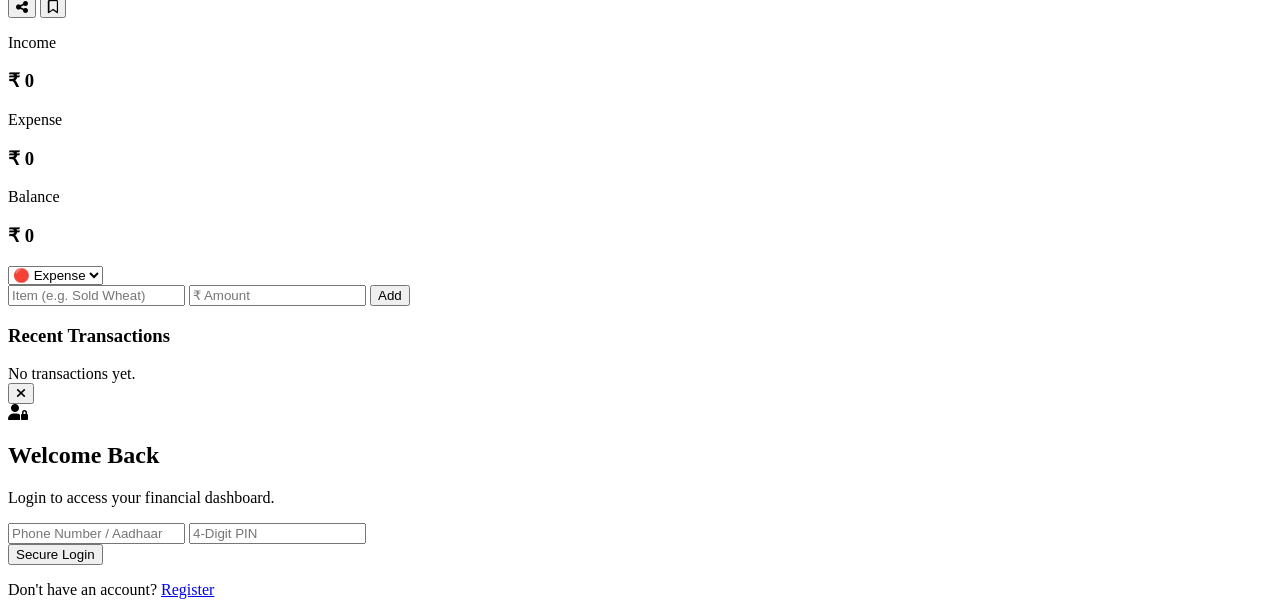
==== commit 96598c3f: "Added Landing Page" ====
--- a/MERN_Implimentation/arthasarthi/public/index.html
+++ b/MERN_Implimentation/arthasarthi/public/index.html
@@ -3,7 +3,8 @@
 <head>
     <meta charset="UTF-8">
     <meta name="viewport" content="width=device-width, initial-scale=1.0">
-    <title>GraminSahayak - Financial Literacy for Rural India</title>
+    <title>ArthaSarthi - Financial Literacy for Rural India</title>
+    <link rel="shortcut icon" href="fav.png" type="image/x-icon">
     <!-- Google Fonts -->
     <link rel="preconnect" href="https://fonts.googleapis.com">
     <link rel="preconnect" href="https://fonts.gstatic.com" crossorigin>
@@ -28,113 +29,21 @@
         }
     </script>
     <link rel="stylesheet" href="style.css">
-    <style>
-        --- CUSTOM STYLES ---
-        :root {
-            --glass-bg: rgba(255, 255, 255, 0.7);
-            --glass-border: rgba(255, 255, 255, 0.5);
-            --glass-shadow: 0 8px 32px 0 rgba(31, 38, 135, 0.15);
-        }
-
-        body {
-            overflow-x: hidden;
-        }
-
-        /* Rich Background */
-        .bg-container {
-            position: fixed;
-            top: 0;
-            left: 0;
-            width: 100%;
-            height: 100%;
-            background: 
-                linear-gradient(to bottom right, rgba(0, 0, 0, 0.6), rgba(0, 0, 0, 0.3)),
-                url('https://images.unsplash.com/photo-1623153549247-494b299a9a38?q=80&w=2070&auto=format&fit=crop'); 
-            background-size: cover;
-            background-position: center;
-            background-attachment: fixed;
-            z-index: -1;
-        }
-
-        /* Glassmorphism Utilities */
-        .glass-panel {
-            background: var(--glass-bg);
-            backdrop-filter: blur(12px);
-            -webkit-backdrop-filter: blur(12px);
-            border: 1px solid var(--glass-border);
-            box-shadow: var(--glass-shadow);
-        }
-
-        .glass-nav {
-            background: rgba(255, 255, 255, 0.85);
-            backdrop-filter: blur(20px);
-            border-bottom: 1px solid rgba(255, 255, 255, 0.3);
-        }
-
-        /* Animations */
-        @keyframes float {
-            0% { transform: translateY(0px); }
-            50% { transform: translateY(-10px); }
-            100% { transform: translateY(0px); }
-        }
-        .animate-float {
-            animation: float 4s ease-in-out infinite;
-        }
-
-        @keyframes fadeInScale {
-            from { opacity: 0; transform: scale(0.95); }
-            to { opacity: 1; transform: scale(1); }
-        }
-        .animate-enter {
-            animation: fadeInScale 0.4s cubic-bezier(0.16, 1, 0.3, 1);
-        }
-
-        /* Custom Scrollbar */
-        ::-webkit-scrollbar {
-            width: 6px;
-            height: 6px;
-        }
-        ::-webkit-scrollbar-track {
-            background: transparent; 
-        }
-        ::-webkit-scrollbar-thumb {
-            background: #cbd5e1; 
-            border-radius: 10px;
-        }
-        ::-webkit-scrollbar-thumb:hover {
-            background: #94a3b8; 
-        }
-        .no-scrollbar::-webkit-scrollbar { display: none; }
-        .no-scrollbar { -ms-overflow-style: none; scrollbar-width: none; }
-
-        /* Mic Pulse */
-        .mic-active {
-            animation: pulse-red 1.5s infinite;
-            background-color: #fee2e2 !important;
-            color: #ef4444 !important;
-            border-color: #fca5a5 !important;
-        }
-        @keyframes pulse-red {
-            0% { box-shadow: 0 0 0 0 rgba(239, 68, 68, 0.7); }
-            70% { box-shadow: 0 0 0 10px rgba(239, 68, 68, 0); }
-            100% { box-shadow: 0 0 0 0 rgba(239, 68, 68, 0); }
-        }
-    </style>
 </head>
 <body class="text-slate-800 antialiased selection:bg-orange-200 selection:text-orange-900">
-
+    <div id="root"></div>
     <!-- Background Image -->
     <div class="bg-container"></div>
-
+    
     <!-- Navigation -->
-    <nav class="glass-nav fixed w-full z-50 transition-all duration-300">
+    <!-- <nav class="glass-nav fixed w-full z-50 transition-all duration-300">
         <div class="max-w-7xl mx-auto px-4 sm:px-6 lg:px-8">
             <div class="flex justify-between items-center h-20">
                 <div class="flex-shrink-0 flex items-center gap-3 cursor-pointer group" onclick="showLanding()">
                     <div class="bg-orange-100 p-2 rounded-lg group-hover:bg-orange-200 transition">
                         <i class="fas fa-seedling text-2xl text-primary"></i>
                     </div>
-                    <span class="font-bold text-2xl tracking-tight text-slate-800">Gramin<span class="text-primary">Sahayak</span></span>
+                    <span class="font-bold text-2xl tracking-tight text-slate-800">Artha<span class="text-primary">Sarthi</span></span>
                 </div>
                 
                 <div class="hidden md:flex items-center space-x-6">
@@ -147,16 +56,17 @@
                         Login
                     </button>
                 </div>
-
-                <!-- Mobile Menu Button -->
                 <div class="md:hidden">
                     <button class="text-slate-600 hover:text-primary text-2xl"><i class="fas fa-bars"></i></button>
                 </div>
             </div>
         </div>
-    </nav>
+    </nav> -->
 
     <!-- === LANDING PAGE SECTION === -->
+
+    <!-- Landing Page -->
+    
     <section id="landing-page" class="min-h-screen flex flex-col justify-center items-center text-center pt-24 px-4 pb-12">
         <div class="max-w-6xl mx-auto animate-enter">
             <div class="inline-block bg-white/20 backdrop-blur-md border border-white/30 rounded-full px-4 py-1.5 text-white text-sm font-medium mb-6">
@@ -179,7 +89,7 @@
                 </button>
             </div>
 
-            <!-- Feature Cards -->
+            <!-- Feature Cards --> 
             <div class="grid md:grid-cols-2 lg:grid-cols-4 gap-6 text-left">
                 <!-- Card 1 -->
                 <div class="glass-panel p-6 rounded-3xl hover:bg-white/90 transition duration-300 cursor-pointer group" onclick="launchApp('translator')">
@@ -218,7 +128,7 @@
                 </div>
             </div>
         </div>
-    </section>
+    </section> 
 
     <!-- === APP INTERFACE SECTION (Hidden by default) === -->
     <section id="app-interface" class="hidden min-h-screen pt-28 pb-10 px-4 md:px-6">
@@ -257,7 +167,11 @@
                     </div>
                 </div>
             </div>
-
+            <div class="flex border-b border-slate-100">
+                <button onclick="switchView('translator')" id="tab-translator" class="flex-1 text-center py-4 font-semibold text-slate-600 hover:text-primary hover:border-primary border-b-4 border-transparent hover:border-b-4 transition">Translator</button>
+                <button onclick="switchView('chatbot')" id="tab-chatbot" class="flex-1 text-center py-4 font-semibold text-slate-600 hover:text-primary hover:border-primary border-b-4 border-transparent hover:border-b-4 transition">Sahayak Bot</button>
+                <button onclick="switchView('blog')" id="tab-blog" class="flex-1 text-center py-4 font-semibold text-slate-600 hover:text-primary hover:border-primary border-b-4 border-transparent hover:border-b-4 transition">Blog</button>
+                <button onclick="switchView('ledger')" id="tab-ledger" class="flex-1 text-center py-4 font-semibold text-slate-600 hover:text-primary hover:border-primary border-b-4 border-transparent hover:border-b-4 transition">Ledger</button>
             <!-- TRANSLATOR VIEW -->
             <div id="view-translator" class="flex-1 flex flex-col hidden">
                 <div class="flex-1 grid md:grid-cols-2">
